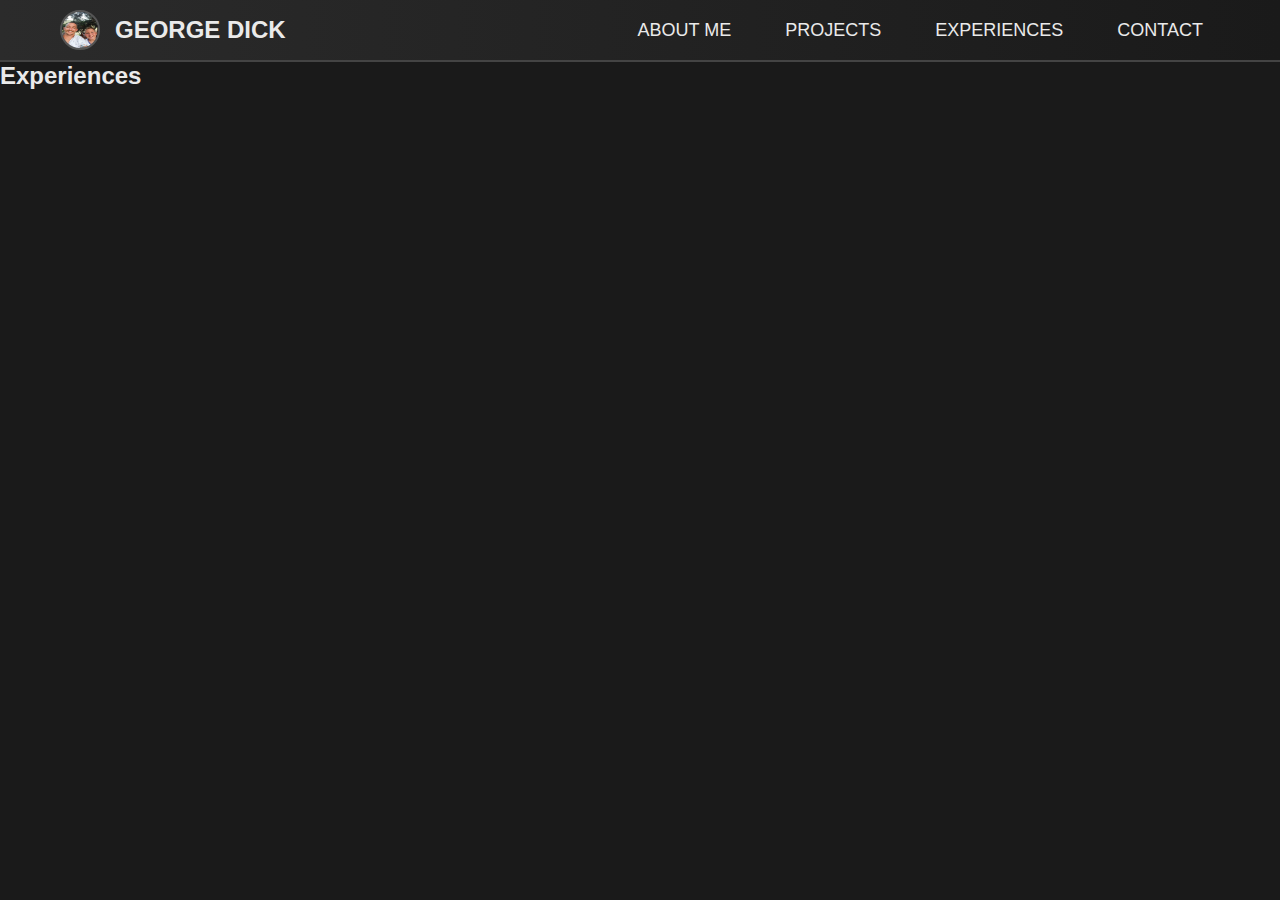
==== experiences.html @ d0b9f49e "Initial commit" ====
<!DOCTYPE html>
<html lang="en">
<head>
    <meta charset="UTF-8">
    <meta name="viewport" content="width=device-width, initial-scale=1.0">
    <title>Experiences - George Dick</title>
    <link rel="stylesheet" href="css/styles.css">
</head>
<body>
    <header>
        <div class="container">
            <div class="logo-container">
                <img src="img/me3.jpg" alt="George Dick" class="profile-pic">
                <h1>George Dick</h1>
            </div>
            <nav>
                <ul class="nav-links">
                    <li><a href="about.html">About Me</a></li>
                    <li><a href="projects.html">Projects</a></li>
                    <li><a href="experiences.html">Experiences</a></li>
                    <li><a href="contact.html">Contact</a></li>
                </ul>
                <div class="burger">
                    <div class="line1"></div>
                    <div class="line2"></div>
                    <div class="line3"></div>
                </div>
            </nav>
        </div>
    </header>
    <main>
        <section id="experiences">
            <h2>Experiences</h2>
            <p><!-- Add your experiences here --></p>
        </section>
    </main>
    <script src="js/scripts.js"></script>
</body>
</html>
---- css/styles.css ----
* {
    margin: 0;
    padding: 0;
    box-sizing: border-box;
}

body {
    font-family: 'Roboto', sans-serif; /* Change to a more modern, military-style font */
    background-color: #1a1a1a; /* Dark background */
    color: #eaeaea; /* Light text for contrast */
}

header {
    background: linear-gradient(90deg, #2b2b2b, #1a1a1a); /* Metallic gradient background */
    color: #eaeaea;
    padding: 10px 0;
    border-bottom: 2px solid #444; /* Add a border to give a solid feel */
}

.container {
    display: flex;
    justify-content: space-between;
    align-items: center;
    max-width: 1200px;
    margin: 0 auto;
    padding: 0 20px;
}

.logo-container {
    display: flex;
    align-items: center;
}

.profile-pic {
    width: 40px;
    height: 40px;
    border-radius: 50%;
    margin-right: 15px;
    border: 2px solid #555; /* Add a border to match the military theme */
}

h1 {
    font-size: 24px;
    font-weight: bold;
    text-transform: uppercase; /* Uppercase text for a military feel */
}

nav ul {
    display: flex;
    list-style: none;
}

nav ul li {
    margin-left: 20px;
}

nav ul li a {
    color: #eaeaea;
    text-decoration: none;
    font-size: 18px;
    text-transform: uppercase;
    padding: 10px 15px;
    border: 2px solid transparent;
    transition: color 0.3s ease, background-color 0.3s ease, border 0.3s ease;
}

nav ul li a:hover {
    color: #1a1a1a;
    background-color: #eaeaea;
    border: 2px solid #eaeaea;
    border-radius: 5px; /* Rounded corners for a high-tech feel */
}

.burger {
    display: none;
    cursor: pointer;
}

.burger div {
    width: 25px;
    height: 3px;
    background: #eaeaea;
    margin: 5px;
    transition: all 0.3s ease;
}

@media screen and (max-width: 768px) {
    nav ul {
        flex-direction: column;
        position: absolute;
        top: 80px;
        left: -100%;
        background: #1a1a1a;
        width: 100%;
        transition: all 0.3s ease-in-out;
        border-top: 2px solid #444; /* Match the header border */
    }

    nav ul.nav-active {
        left: 0;
    }

    .burger {
        display: block;
    }

    .burger.toggle .line1 {
        transform: rotate(-45deg) translate(-5px, 6px);
    }

    .burger.toggle .line2 {
        opacity: 0;
    }

    .burger.toggle .line3 {
        transform: rotate(45deg) translate(-5px, -6px);
    }
}
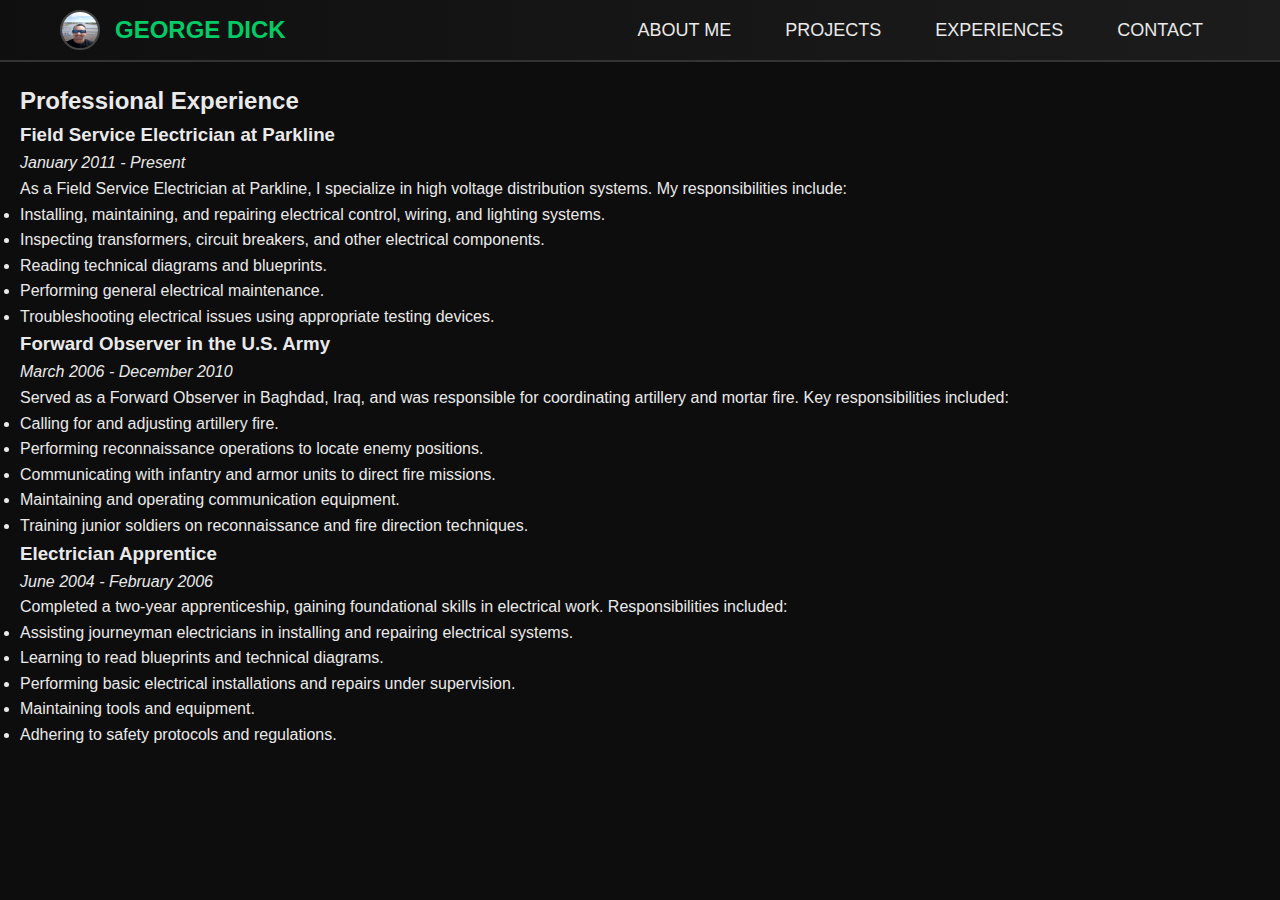
==== commit f219d47b: "update project" ====
--- a/experiences.html
+++ b/experiences.html
@@ -10,7 +10,7 @@
     <header>
         <div class="container">
             <div class="logo-container">
-                <img src="img/me3.jpg" alt="George Dick" class="profile-pic">
+                <img src="img/me1.jpg" alt="George Dick" class="profile-pic">
                 <h1>George Dick</h1>
             </div>
             <nav>
@@ -30,8 +30,49 @@
     </header>
     <main>
         <section id="experiences">
-            <h2>Experiences</h2>
-            <p><!-- Add your experiences here --></p>
+            <h2>Professional Experience</h2>
+            <div class="experience-block">
+                <h3>Field Service Electrician at Parkline</h3>
+                <p><em>January 2011 - Present</em></p>
+                <p>
+                    As a Field Service Electrician at Parkline, I specialize in high voltage distribution systems. My responsibilities include:
+                </p>
+                <ul>
+                    <li>Installing, maintaining, and repairing electrical control, wiring, and lighting systems.</li>
+                    <li>Inspecting transformers, circuit breakers, and other electrical components.</li>
+                    <li>Reading technical diagrams and blueprints.</li>
+                    <li>Performing general electrical maintenance.</li>
+                    <li>Troubleshooting electrical issues using appropriate testing devices.</li>
+                </ul>
+            </div>
+            <div class="experience-block">
+                <h3>Forward Observer in the U.S. Army</h3>
+                <p><em>March 2006 - December 2010</em></p>
+                <p>
+                    Served as a Forward Observer in Baghdad, Iraq, and was responsible for coordinating artillery and mortar fire. Key responsibilities included:
+                </p>
+                <ul>
+                    <li>Calling for and adjusting artillery fire.</li>
+                    <li>Performing reconnaissance operations to locate enemy positions.</li>
+                    <li>Communicating with infantry and armor units to direct fire missions.</li>
+                    <li>Maintaining and operating communication equipment.</li>
+                    <li>Training junior soldiers on reconnaissance and fire direction techniques.</li>
+                </ul>
+            </div>
+            <div class="experience-block">
+                <h3>Electrician Apprentice</h3>
+                <p><em>June 2004 - February 2006</em></p>
+                <p>
+                    Completed a two-year apprenticeship, gaining foundational skills in electrical work. Responsibilities included:
+                </p>
+                <ul>
+                    <li>Assisting journeyman electricians in installing and repairing electrical systems.</li>
+                    <li>Learning to read blueprints and technical diagrams.</li>
+                    <li>Performing basic electrical installations and repairs under supervision.</li>
+                    <li>Maintaining tools and equipment.</li>
+                    <li>Adhering to safety protocols and regulations.</li>
+                </ul>
+            </div>
         </section>
     </main>
     <script src="js/scripts.js"></script>
--- a/css/styles.css
+++ b/css/styles.css
@@ -5,16 +5,17 @@
 }
 
 body {
-    font-family: 'Roboto', sans-serif; /* Change to a more modern, military-style font */
-    background-color: #1a1a1a; /* Dark background */
-    color: #eaeaea; /* Light text for contrast */
+    font-family: 'Roboto', sans-serif;
+    background-color: #0d0d0d;
+    color: #eaeaea;
+    line-height: 1.6;
 }
 
 header {
-    background: linear-gradient(90deg, #2b2b2b, #1a1a1a); /* Metallic gradient background */
+    background: linear-gradient(90deg, #0f0f0f, #1c1c1c);
     color: #eaeaea;
     padding: 10px 0;
-    border-bottom: 2px solid #444; /* Add a border to give a solid feel */
+    border-bottom: 2px solid #333;
 }
 
 .container {
@@ -36,13 +37,14 @@
     height: 40px;
     border-radius: 50%;
     margin-right: 15px;
-    border: 2px solid #555; /* Add a border to match the military theme */
+    border: 2px solid #444;
 }
 
 h1 {
     font-size: 24px;
     font-weight: bold;
-    text-transform: uppercase; /* Uppercase text for a military feel */
+    text-transform: uppercase;
+    color: #00cc66;
 }
 
 nav ul {
@@ -55,7 +57,7 @@
 }
 
 nav ul li a {
-    color: #eaeaea;
+    color: #eaeaea;  /* Default color for links */
     text-decoration: none;
     font-size: 18px;
     text-transform: uppercase;
@@ -65,10 +67,10 @@
 }
 
 nav ul li a:hover {
-    color: #1a1a1a;
-    background-color: #eaeaea;
-    border: 2px solid #eaeaea;
-    border-radius: 5px; /* Rounded corners for a high-tech feel */
+    color: #00cc66;
+    background-color: #1c1c1c;
+    border: 2px solid #00cc66;
+    border-radius: 5px;
 }
 
 .burger {
@@ -82,6 +84,107 @@
     background: #eaeaea;
     margin: 5px;
     transition: all 0.3s ease;
+}
+
+main {
+    padding: 20px;
+}
+
+#about {
+    max-width: 1200px;
+    margin: 0 auto;
+    padding: 20px;
+    background-color: #1c1c1c;
+    border-radius: 10px;
+    box-shadow: 0 4px 8px rgba(0, 0, 0, 0.5);
+}
+
+#about h2 {
+    text-align: center;
+    margin-bottom: 20px;
+    font-size: 36px;
+    color: #00cc66;
+    text-transform: uppercase;
+}
+
+.about-container {
+    display: flex;
+    flex-direction: column;
+    align-items: center;
+    padding: 20px;
+    text-align: center;
+}
+
+.about-photo {
+    flex: 1;
+    max-width: 100%;
+}
+
+.about-photo img {
+    width: 100%;
+    max-width: 300px;
+    height: auto;
+    border-radius: 10px;
+    border: 4px solid #444;
+    margin-bottom: 20px;
+}
+
+.about-content {
+    flex: 2;
+    max-width: 800px;
+}
+
+.about-content h2 {
+    font-size: 32px;
+    margin-bottom: 10px;
+}
+
+.about-content h3 {
+    font-size: 24px;
+    color: #00cc66;
+    margin-bottom: 20px;
+}
+
+.about-content p {
+    font-size: 18px;
+    line-height: 1.6;
+    margin-bottom: 20px;
+    color: #ccc;
+}
+
+.about-content h4 {
+    font-size: 24px;
+    margin-bottom: 10px;
+    color: #00cc66;
+    text-transform: uppercase;
+}
+
+.about-content ul {
+    list-style-type: none;
+    padding: 0;
+}
+
+.about-content ul li {
+    font-size: 18px;
+    margin: 5px 0;
+    color: #ccc;
+}
+
+/* Responsive Design */
+@media screen and (min-width: 768px) {
+    .about-container {
+        flex-direction: row;
+        align-items: flex-start;
+        text-align: left;
+    }
+
+    .about-photo {
+        margin-right: 20px;
+    }
+
+    .about-content {
+        max-width: 60%;
+    }
 }
 
 @media screen and (max-width: 768px) {
@@ -93,7 +196,7 @@
         background: #1a1a1a;
         width: 100%;
         transition: all 0.3s ease-in-out;
-        border-top: 2px solid #444; /* Match the header border */
+        border-top: 2px solid #444;
     }
 
     nav ul.nav-active {
@@ -115,4 +218,18 @@
     .burger.toggle .line3 {
         transform: rotate(45deg) translate(-5px, -6px);
     }
-}
+
+    .about-container {
+        flex-direction: column;
+        align-items: center;
+    }
+
+    .about-photo {
+        margin-right: 0;
+        margin-bottom: 20px;
+    }
+
+    .about-content {
+        max-width: 100%;
+    }
+}
